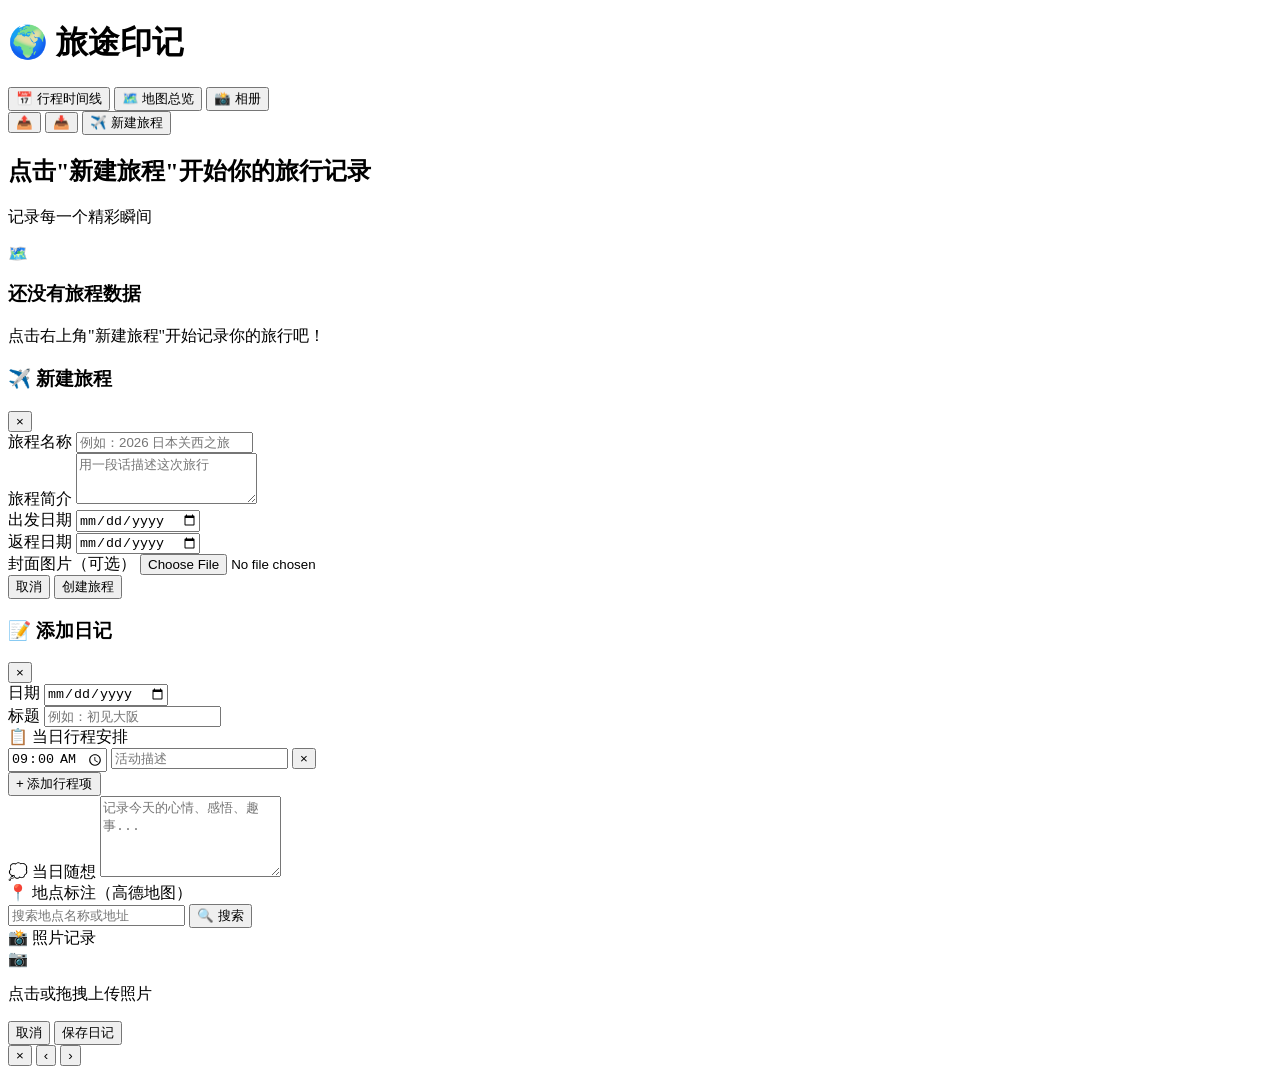
==== travel-journal/index.html @ 9daa685c "Update travel journal: travel-journal/index.html" ====
<!DOCTYPE html>
<html lang="zh-CN">
<head>
    <meta charset="UTF-8">
    <meta name="viewport" content="width=device-width, initial-scale=1.0">
    <title>旅途印记 - 我的旅行日记</title>
    <link rel="stylesheet" href="style.css">
    <link rel="stylesheet" href="https://a.amap.com/jsapi_demos/static/demo-center/css/demo-center.css">
    <link href="https://fonts.googleapis.com/css2?family=Noto+Serif+SC:wght@400;600;700&family=Noto+Sans+SC:wght@300;400;500;700&display=swap" rel="stylesheet">
</head>
<body>
    <!-- 顶部导航 -->
    <header class="header">
        <div class="header-inner">
            <h1 class="logo">🌍 旅途印记</h1>
            <nav class="nav">
                <button class="nav-btn active" data-view="timeline">📅 行程时间线</button>
                <button class="nav-btn" data-view="map">🗺️ 地图总览</button>
                <button class="nav-btn" data-view="gallery">📸 相册</button>
            </nav>
            <div class="header-actions">
                <button class="btn-icon" id="btnExport" title="导出数据">📤</button>
                <button class="btn-icon" id="btnImport" title="导入数据">📥</button>
                <input type="file" id="importFile" accept=".json" style="display:none">
                <button class="btn-primary" id="btnNewTrip">✈️ 新建旅程</button>
            </div>
        </div>
    </header>

    <!-- 旅程信息头部 -->
    <section class="trip-hero" id="tripHero">
        <div class="trip-hero-overlay"></div>
        <div class="trip-hero-content">
            <h2 class="trip-title" id="tripTitle">点击"新建旅程"开始你的旅行记录</h2>
            <p class="trip-subtitle" id="tripSubtitle">记录每一个精彩瞬间</p>
            <div class="trip-stats" id="tripStats"></div>
        </div>
    </section>

    <!-- 主内容区 -->
    <main class="main-content">
        <!-- 时间线视图 -->
        <section class="view-panel active" id="viewTimeline">
            <div class="day-nav" id="dayNav"></div>
            <div class="day-content" id="dayContent">
                <div class="empty-state">
                    <div class="empty-icon">🗺️</div>
                    <h3>还没有旅程数据</h3>
                    <p>点击右上角"新建旅程"开始记录你的旅行吧！</p>
                </div>
            </div>
        </section>

        <!-- 地图视图 -->
        <section class="view-panel" id="viewMap">
            <div class="map-container">
                <div id="mapContainer" style="width:100%;height:100%"></div>
            </div>
            <div class="map-sidebar" id="mapSidebar"></div>
        </section>

        <!-- 相册视图 -->
        <section class="view-panel" id="viewGallery">
            <div class="gallery-grid" id="galleryGrid"></div>
        </section>
    </main>

    <!-- 新建旅程弹窗 -->
    <div class="modal-overlay" id="modalTrip">
        <div class="modal">
            <div class="modal-header">
                <h3>✈️ 新建旅程</h3>
                <button class="modal-close" id="modalTripClose">&times;</button>
            </div>
            <div class="modal-body">
                <div class="form-group">
                    <label>旅程名称</label>
                    <input type="text" id="tripName" placeholder="例如：2026 日本关西之旅">
                </div>
                <div class="form-group">
                    <label>旅程简介</label>
                    <textarea id="tripDesc" placeholder="用一段话描述这次旅行" rows="3"></textarea>
                </div>
                <div class="form-row">
                    <div class="form-group">
                        <label>出发日期</label>
                        <input type="date" id="tripStart">
                    </div>
                    <div class="form-group">
                        <label>返程日期</label>
                        <input type="date" id="tripEnd">
                    </div>
                </div>
                <div class="form-group">
                    <label>封面图片（可选）</label>
                    <input type="file" id="tripCover" accept="image/*">
                    <div class="cover-preview" id="coverPreview"></div>
                </div>
            </div>
            <div class="modal-footer">
                <button class="btn-secondary" id="modalTripCancel">取消</button>
                <button class="btn-primary" id="modalTripSave">创建旅程</button>
            </div>
        </div>
    </div>

    <!-- 添加日记弹窗 -->
    <div class="modal-overlay" id="modalEntry">
        <div class="modal modal-large">
            <div class="modal-header">
                <h3 id="entryModalTitle">📝 添加日记</h3>
                <button class="modal-close" id="modalEntryClose">&times;</button>
            </div>
            <div class="modal-body">
                <div class="form-row">
                    <div class="form-group">
                        <label>日期</label>
                        <input type="date" id="entryDate">
                    </div>
                    <div class="form-group">
                        <label>标题</label>
                        <input type="text" id="entryTitle" placeholder="例如：初见大阪">
                    </div>
                </div>

                <!-- 行程安排 -->
                <div class="form-group">
                    <label>📋 当日行程安排</label>
                    <div class="itinerary-list" id="itineraryList">
                        <div class="itinerary-item">
                            <input type="time" class="itin-time" value="09:00">
                            <input type="text" class="itin-activity" placeholder="活动描述">
                            <button class="btn-remove-itin" title="删除">&times;</button>
                        </div>
                    </div>
                    <button class="btn-add-line" id="btnAddItin">+ 添加行程项</button>
                </div>

                <!-- 随想 -->
                <div class="form-group">
                    <label>💭 当日随想</label>
                    <textarea id="entryThoughts" rows="5" placeholder="记录今天的心情、感悟、趣事..."></textarea>
                </div>

                <!-- 地点标注 -->
                <div class="form-group">
                    <label>📍 地点标注（高德地图）</label>
                    <div class="location-search">
                        <input type="text" id="locationSearch" placeholder="搜索地点名称或地址">
                        <button class="btn-secondary" id="btnSearchLocation">🔍 搜索</button>
                    </div>
                    <div class="location-results" id="locationResults"></div>
                    <div class="selected-locations" id="selectedLocations"></div>
                </div>

                <!-- 照片上传 -->
                <div class="form-group">
                    <label>📸 照片记录</label>
                    <div class="photo-upload-area" id="photoUploadArea">
                        <div class="upload-placeholder">
                            <span>📷</span>
                            <p>点击或拖拽上传照片</p>
                        </div>
                        <input type="file" id="photoInput" accept="image/*" multiple style="display:none">
                    </div>
                    <div class="photo-preview-grid" id="photoPreviewGrid"></div>
                </div>
            </div>
            <div class="modal-footer">
                <button class="btn-danger" id="btnDeleteEntry" style="display:none">🗑️ 删除</button>
                <button class="btn-secondary" id="modalEntryCancel">取消</button>
                <button class="btn-primary" id="modalEntrySave">保存日记</button>
            </div>
        </div>
    </div>

    <!-- 查看照片弹窗 -->
    <div class="modal-overlay" id="modalPhoto">
        <div class="photo-viewer">
            <button class="photo-close" id="modalPhotoClose">&times;</button>
            <button class="photo-prev" id="photoPrev">‹</button>
            <button class="photo-next" id="photoNext">›</button>
            <img id="photoViewerImg" src="" alt="">
            <div class="photo-caption" id="photoCaption"></div>
        </div>
    </div>

    <script src="https://webapi.amap.com/maps?v=2.0&key=014cd546dd2ffb48464919b31e61668d&plugin=AMap.PlaceSearch,AMap.Geocoder"></script>
    <script src="app.js"></script>
</body>
</html>
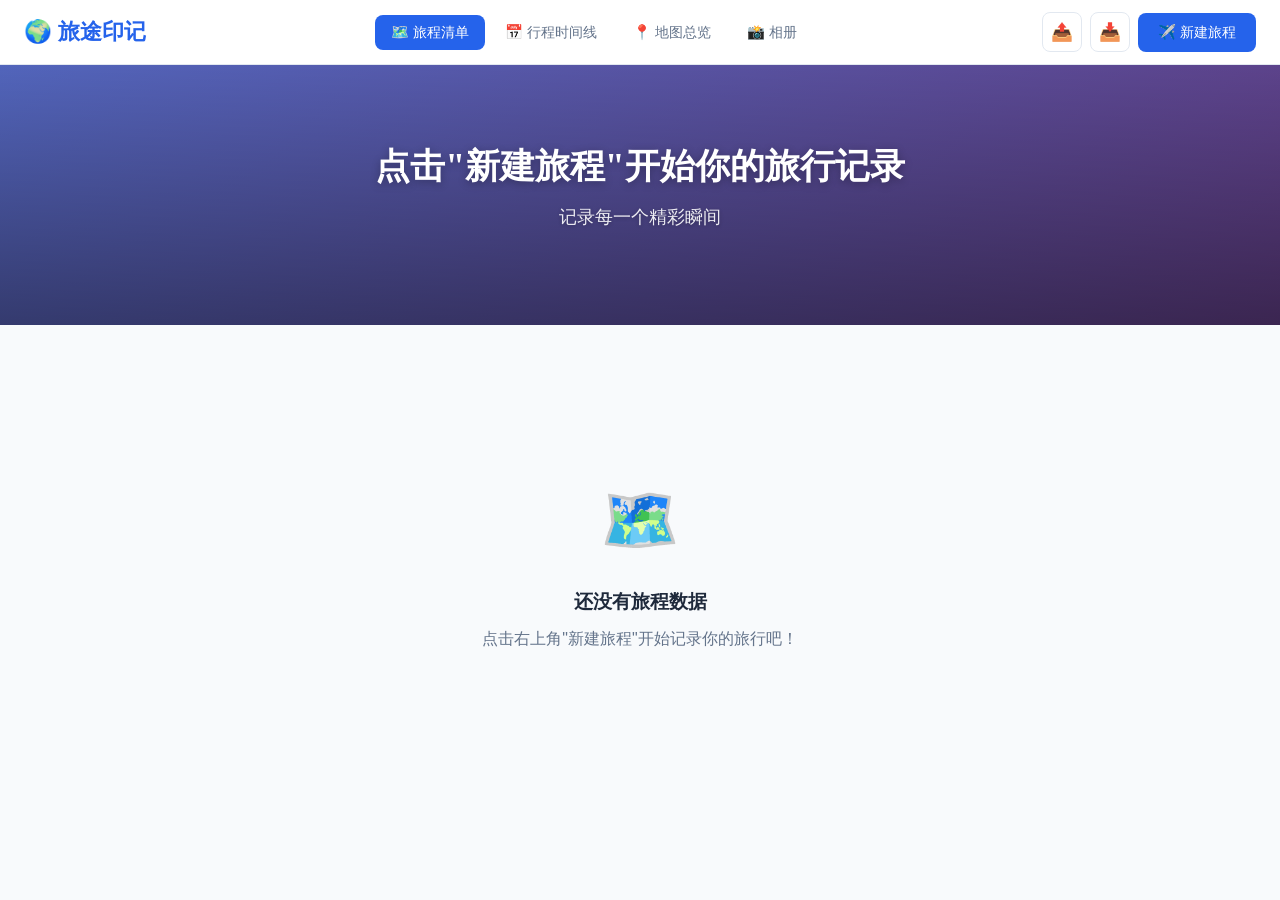
==== commit e3b78990: "Update index.html" ====
--- a/travel-journal/index.html
+++ b/travel-journal/index.html
@@ -6,7 +6,6 @@
     <title>旅途印记 - 我的旅行日记</title>
     <link rel="stylesheet" href="style.css">
     <link rel="stylesheet" href="https://a.amap.com/jsapi_demos/static/demo-center/css/demo-center.css">
-    <link href="https://fonts.googleapis.com/css2?family=Noto+Serif+SC:wght@400;600;700&family=Noto+Sans+SC:wght@300;400;500;700&display=swap" rel="stylesheet">
 </head>
 <body>
     <!-- 顶部导航 -->
@@ -14,8 +13,9 @@
         <div class="header-inner">
             <h1 class="logo">🌍 旅途印记</h1>
             <nav class="nav">
-                <button class="nav-btn active" data-view="timeline">📅 行程时间线</button>
-                <button class="nav-btn" data-view="map">🗺️ 地图总览</button>
+                <button class="nav-btn active" data-view="trips">🗺️ 旅程清单</button>
+                <button class="nav-btn" data-view="timeline">📅 行程时间线</button>
+                <button class="nav-btn" data-view="map">📍 地图总览</button>
                 <button class="nav-btn" data-view="gallery">📸 相册</button>
             </nav>
             <div class="header-actions">
@@ -31,14 +31,20 @@
     <section class="trip-hero" id="tripHero">
         <div class="trip-hero-overlay"></div>
         <div class="trip-hero-content">
-            <h2 class="trip-title" id="tripTitle">点击"新建旅程"开始你的旅行记录</h2>
-            <p class="trip-subtitle" id="tripSubtitle">记录每一个精彩瞬间</p>
+            <button class="back-to-list" id="btnBackToList" style="display:none;">← 返回旅程清单</button>
+            <h2 class="trip-title" id="tripTitle">旅途印记 - 你的旅行日记</h2>
+            <p class="trip-subtitle" id="tripSubtitle">选择一个旅程开始记录，或创建新的旅程</p>
             <div class="trip-stats" id="tripStats"></div>
         </div>
     </section>
 
     <!-- 主内容区 -->
     <main class="main-content">
+        <!-- 旅程清单视图 -->
+        <section class="view-panel active" id="viewTrips">
+            <div class="trip-list" id="tripList"></div>
+        </section>
+
         <!-- 时间线视图 -->
         <section class="view-panel active" id="viewTimeline">
             <div class="day-nav" id="dayNav"></div>
--- a/travel-journal/style.css
+++ b/travel-journal/style.css
@@ -0,0 +1,846 @@
+/* ===== 基础重置与变量 ===== */
+:root {
+    --primary: #2563eb;
+    --primary-light: #60a5fa;
+    --primary-dark: #1d4ed8;
+    --accent: #f59e0b;
+    --accent-light: #fbbf24;
+    --bg: #f8fafc;
+    --bg-card: #ffffff;
+    --bg-dark: #0f172a;
+    --text: #1e293b;
+    --text-light: #64748b;
+    --text-lighter: #94a3b8;
+    --border: #e2e8f0;
+    --shadow: 0 1px 3px rgba(0,0,0,.08), 0 4px 12px rgba(0,0,0,.04);
+    --shadow-lg: 0 4px 24px rgba(0,0,0,.12);
+    --radius: 12px;
+    --radius-sm: 8px;
+    --transition: .25s cubic-bezier(.4,0,.2,1);
+    --font-serif: 'Noto Serif SC', serif;
+    --font-sans: 'Noto Sans SC', -apple-system, BlinkMacSystemFont, sans-serif;
+}
+
+* { margin: 0; padding: 0; box-sizing: border-box; }
+
+body {
+    font-family: var(--font-sans);
+    background: var(--bg);
+    color: var(--text);
+    line-height: 1.6;
+    min-height: 100vh;
+}
+
+/* ===== 滚动条美化 ===== */
+::-webkit-scrollbar { width: 6px; }
+::-webkit-scrollbar-track { background: transparent; }
+::-webkit-scrollbar-thumb { background: var(--text-lighter); border-radius: 3px; }
+
+/* ===== 头部导航 ===== */
+.header {
+    background: var(--bg-card);
+    border-bottom: 1px solid var(--border);
+    position: sticky;
+    top: 0;
+    z-index: 100;
+    backdrop-filter: blur(12px);
+    background: rgba(255,255,255,.92);
+}
+.header-inner {
+    max-width: 1400px;
+    margin: 0 auto;
+    padding: 0 24px;
+    height: 64px;
+    display: flex;
+    align-items: center;
+    gap: 24px;
+}
+.logo {
+    font-family: var(--font-serif);
+    font-size: 1.4rem;
+    font-weight: 700;
+    color: var(--primary);
+    white-space: nowrap;
+}
+.nav {
+    display: flex;
+    gap: 4px;
+    flex: 1;
+    justify-content: center;
+}
+.nav-btn {
+    padding: 8px 16px;
+    border: none;
+    background: transparent;
+    border-radius: var(--radius-sm);
+    font-size: .9rem;
+    cursor: pointer;
+    color: var(--text-light);
+    transition: var(--transition);
+    font-family: var(--font-sans);
+}
+.nav-btn:hover { background: #f1f5f9; color: var(--text); }
+.nav-btn.active { background: var(--primary); color: #fff; }
+.header-actions {
+    display: flex;
+    gap: 8px;
+    align-items: center;
+}
+.btn-icon {
+    width: 40px;
+    height: 40px;
+    border: 1px solid var(--border);
+    background: var(--bg-card);
+    border-radius: var(--radius-sm);
+    font-size: 1.1rem;
+    cursor: pointer;
+    transition: var(--transition);
+    display: flex;
+    align-items: center;
+    justify-content: center;
+}
+.btn-icon:hover { border-color: var(--primary); background: #eff6ff; }
+.btn-primary {
+    padding: 10px 20px;
+    background: var(--primary);
+    color: #fff;
+    border: none;
+    border-radius: var(--radius-sm);
+    font-size: .9rem;
+    font-weight: 500;
+    cursor: pointer;
+    transition: var(--transition);
+    font-family: var(--font-sans);
+    white-space: nowrap;
+}
+.btn-primary:hover { background: var(--primary-dark); transform: translateY(-1px); box-shadow: var(--shadow); }
+.btn-secondary {
+    padding: 10px 20px;
+    background: var(--bg-card);
+    color: var(--text);
+    border: 1px solid var(--border);
+    border-radius: var(--radius-sm);
+    font-size: .9rem;
+    cursor: pointer;
+    transition: var(--transition);
+    font-family: var(--font-sans);
+}
+.btn-secondary:hover { border-color: var(--primary); color: var(--primary); }
+.btn-danger {
+    padding: 10px 20px;
+    background: #fef2f2;
+    color: #dc2626;
+    border: 1px solid #fecaca;
+    border-radius: var(--radius-sm);
+    font-size: .9rem;
+    cursor: pointer;
+    transition: var(--transition);
+    font-family: var(--font-sans);
+    margin-right: auto;
+}
+.btn-danger:hover { background: #fee2e2; }
+
+/* ===== Hero 旅程头部 ===== */
+.trip-hero {
+    position: relative;
+    height: 260px;
+    background: linear-gradient(135deg, #667eea 0%, #764ba2 100%);
+    background-size: cover;
+    background-position: center;
+    display: flex;
+    align-items: center;
+    justify-content: center;
+    overflow: hidden;
+}
+.trip-hero.has-cover { background-image: var(--cover-img); }
+.trip-hero-overlay {
+    position: absolute;
+    inset: 0;
+    background: linear-gradient(to bottom, rgba(0,0,0,.2), rgba(0,0,0,.5));
+}
+.trip-hero-content {
+    position: relative;
+    text-align: center;
+    color: #fff;
+    padding: 24px;
+}
+.trip-title {
+    font-family: var(--font-serif);
+    font-size: 2.2rem;
+    font-weight: 700;
+    margin-bottom: 8px;
+    text-shadow: 0 2px 8px rgba(0,0,0,.3);
+}
+.trip-subtitle {
+    font-size: 1.1rem;
+    opacity: .9;
+    text-shadow: 0 1px 4px rgba(0,0,0,.3);
+}
+.trip-stats {
+    display: flex;
+    gap: 32px;
+    justify-content: center;
+    margin-top: 20px;
+}
+.trip-stat {
+    text-align: center;
+}
+.trip-stat-num {
+    font-size: 1.8rem;
+    font-weight: 700;
+    display: block;
+}
+.trip-stat-label {
+    font-size: .8rem;
+    opacity: .8;
+}
+
+/* ===== 主内容区 ===== */
+.main-content {
+    max-width: 1400px;
+    margin: 0 auto;
+    padding: 24px;
+}
+.view-panel { display: none; }
+.view-panel.active { display: block; }
+
+/* ===== 日导航 ===== */
+.day-nav {
+    display: flex;
+    gap: 8px;
+    overflow-x: auto;
+    padding: 8px 0 16px;
+    margin-bottom: 16px;
+}
+.day-nav::-webkit-scrollbar { height: 4px; }
+.day-tab {
+    flex-shrink: 0;
+    padding: 10px 20px;
+    background: var(--bg-card);
+    border: 1px solid var(--border);
+    border-radius: var(--radius);
+    cursor: pointer;
+    transition: var(--transition);
+    text-align: center;
+    min-width: 120px;
+}
+.day-tab:hover { border-color: var(--primary-light); }
+.day-tab.active {
+    background: var(--primary);
+    color: #fff;
+    border-color: var(--primary);
+    box-shadow: 0 2px 8px rgba(37,99,235,.3);
+}
+.day-tab-day {
+    font-size: .75rem;
+    color: var(--text-light);
+    display: block;
+}
+.day-tab.active .day-tab-day { color: rgba(255,255,255,.8); }
+.day-tab-date {
+    font-weight: 600;
+    font-size: .9rem;
+}
+.day-tab-title {
+    font-size: .8rem;
+    margin-top: 2px;
+    opacity: .7;
+}
+.day-tab-add {
+    flex-shrink: 0;
+    padding: 10px 20px;
+    background: #f0fdf4;
+    border: 1px dashed #86efac;
+    border-radius: var(--radius);
+    cursor: pointer;
+    transition: var(--transition);
+    color: #16a34a;
+    font-size: .85rem;
+}
+.day-tab-add:hover { background: #dcfce7; }
+
+/* ===== 日内容 ===== */
+.day-content {
+    display: grid;
+    grid-template-columns: 1fr 1fr;
+    gap: 24px;
+}
+.day-content .day-full {
+    grid-column: 1 / -1;
+}
+
+/* 卡片基础 */
+.card {
+    background: var(--bg-card);
+    border-radius: var(--radius);
+    box-shadow: var(--shadow);
+    overflow: hidden;
+    transition: var(--transition);
+}
+.card:hover { box-shadow: var(--shadow-lg); }
+.card-header {
+    padding: 16px 20px;
+    border-bottom: 1px solid var(--border);
+    display: flex;
+    align-items: center;
+    justify-content: space-between;
+}
+.card-header h3 {
+    font-size: 1rem;
+    font-weight: 600;
+    display: flex;
+    align-items: center;
+    gap: 8px;
+}
+.card-body { padding: 20px; }
+
+/* ===== 行程时间线 ===== */
+.itinerary-timeline {
+    position: relative;
+    padding-left: 24px;
+}
+.itinerary-timeline::before {
+    content: '';
+    position: absolute;
+    left: 8px;
+    top: 8px;
+    bottom: 8px;
+    width: 2px;
+    background: linear-gradient(to bottom, var(--primary), var(--accent));
+    border-radius: 1px;
+}
+.itin-item {
+    position: relative;
+    padding: 8px 0 16px 20px;
+}
+.itin-item::before {
+    content: '';
+    position: absolute;
+    left: -20px;
+    top: 14px;
+    width: 10px;
+    height: 10px;
+    border-radius: 50%;
+    background: var(--primary);
+    border: 2px solid var(--bg-card);
+    box-shadow: 0 0 0 2px var(--primary-light);
+}
+.itin-time {
+    font-size: .8rem;
+    color: var(--primary);
+    font-weight: 600;
+}
+.itin-activity {
+    font-size: .95rem;
+    margin-top: 2px;
+}
+
+/* ===== 随想卡片 ===== */
+.thoughts-content {
+    font-family: var(--font-serif);
+    font-size: 1.05rem;
+    line-height: 1.9;
+    color: var(--text);
+    white-space: pre-wrap;
+}
+.thoughts-content::before {
+    content: '"';
+    font-size: 3rem;
+    color: var(--primary-light);
+    line-height: 0;
+    vertical-align: -1.2rem;
+    margin-right: 4px;
+}
+
+/* ===== 照片网格 ===== */
+.photo-grid {
+    display: grid;
+    grid-template-columns: repeat(auto-fill, minmax(140px, 1fr));
+    gap: 8px;
+}
+.photo-item {
+    position: relative;
+    aspect-ratio: 1;
+    border-radius: var(--radius-sm);
+    overflow: hidden;
+    cursor: pointer;
+}
+.photo-item img {
+    width: 100%;
+    height: 100%;
+    object-fit: cover;
+    transition: var(--transition);
+}
+.photo-item:hover img { transform: scale(1.05); }
+.photo-item .photo-overlay {
+    position: absolute;
+    inset: 0;
+    background: rgba(0,0,0,.3);
+    opacity: 0;
+    transition: var(--transition);
+    display: flex;
+    align-items: center;
+    justify-content: center;
+    color: #fff;
+    font-size: 1.5rem;
+}
+.photo-item:hover .photo-overlay { opacity: 1; }
+
+/* 地点标签 */
+.location-tags {
+    display: flex;
+    flex-wrap: wrap;
+    gap: 8px;
+}
+.location-tag {
+    display: inline-flex;
+    align-items: center;
+    gap: 4px;
+    padding: 6px 12px;
+    background: #eff6ff;
+    border: 1px solid #bfdbfe;
+    border-radius: 20px;
+    font-size: .85rem;
+    color: var(--primary);
+    cursor: pointer;
+    transition: var(--transition);
+}
+.location-tag:hover { background: #dbeafe; }
+
+/* ===== 地图视图 ===== */
+#viewMap {
+    display: none;
+    height: calc(100vh - 200px);
+    min-height: 500px;
+}
+#viewMap.active {
+    display: grid;
+    grid-template-columns: 1fr 320px;
+    gap: 0;
+}
+.map-container {
+    border-radius: var(--radius) 0 0 var(--radius);
+    overflow: hidden;
+    box-shadow: var(--shadow);
+}
+.map-sidebar {
+    background: var(--bg-card);
+    border-radius: 0 var(--radius) var(--radius) 0;
+    box-shadow: var(--shadow);
+    overflow-y: auto;
+    padding: 16px;
+}
+.map-sidebar h3 {
+    font-size: 1rem;
+    margin-bottom: 12px;
+    padding-bottom: 8px;
+    border-bottom: 1px solid var(--border);
+}
+.map-point {
+    padding: 10px 12px;
+    border-radius: var(--radius-sm);
+    margin-bottom: 8px;
+    cursor: pointer;
+    transition: var(--transition);
+    border: 1px solid transparent;
+}
+.map-point:hover { background: #f1f5f9; border-color: var(--border); }
+.map-point.active { background: #eff6ff; border-color: var(--primary-light); }
+.map-point-day {
+    font-size: .75rem;
+    color: var(--primary);
+    font-weight: 600;
+}
+.map-point-name {
+    font-size: .9rem;
+    font-weight: 500;
+    margin-top: 2px;
+}
+.map-point-addr {
+    font-size: .8rem;
+    color: var(--text-light);
+    margin-top: 2px;
+}
+
+/* ===== 相册视图 */
+#viewGallery.active {
+    display: block;
+}
+.gallery-grid {
+    column-count: 4;
+    column-gap: 12px;
+}
+.gallery-item {
+    break-inside: avoid;
+    margin-bottom: 12px;
+    border-radius: var(--radius);
+    overflow: hidden;
+    cursor: pointer;
+    position: relative;
+    box-shadow: var(--shadow);
+    transition: var(--transition);
+}
+.gallery-item:hover { transform: translateY(-2px); box-shadow: var(--shadow-lg); }
+.gallery-item img {
+    width: 100%;
+    display: block;
+}
+.gallery-item .gallery-info {
+    position: absolute;
+    bottom: 0;
+    left: 0;
+    right: 0;
+    padding: 24px 12px 10px;
+    background: linear-gradient(transparent, rgba(0,0,0,.6));
+    color: #fff;
+    font-size: .8rem;
+}
+.gallery-item .gallery-date {
+    font-weight: 600;
+}
+
+/* ===== 弹窗 ===== */
+.modal-overlay {
+    position: fixed;
+    inset: 0;
+    background: rgba(0,0,0,.5);
+    backdrop-filter: blur(4px);
+    display: none;
+    align-items: center;
+    justify-content: center;
+    z-index: 1000;
+    padding: 20px;
+}
+.modal-overlay.active { display: flex; }
+.modal {
+    background: var(--bg-card);
+    border-radius: var(--radius);
+    width: 100%;
+    max-width: 520px;
+    max-height: 90vh;
+    display: flex;
+    flex-direction: column;
+    box-shadow: var(--shadow-lg);
+    animation: modalIn .25s ease;
+}
+.modal-large { max-width: 720px; }
+@keyframes modalIn {
+    from { opacity: 0; transform: translateY(20px) scale(.97); }
+    to { opacity: 1; transform: translateY(0) scale(1); }
+}
+.modal-header {
+    padding: 20px 24px;
+    border-bottom: 1px solid var(--border);
+    display: flex;
+    align-items: center;
+    justify-content: space-between;
+}
+.modal-header h3 { font-size: 1.1rem; }
+.modal-close {
+    width: 32px;
+    height: 32px;
+    border: none;
+    background: #f1f5f9;
+    border-radius: 50%;
+    font-size: 1.2rem;
+    cursor: pointer;
+    display: flex;
+    align-items: center;
+    justify-content: center;
+    transition: var(--transition);
+}
+.modal-close:hover { background: #e2e8f0; }
+.modal-body {
+    padding: 24px;
+    overflow-y: auto;
+    flex: 1;
+}
+.modal-footer {
+    padding: 16px 24px;
+    border-top: 1px solid var(--border);
+    display: flex;
+    gap: 12px;
+    justify-content: flex-end;
+}
+
+/* ===== 表单 ===== */
+.form-group {
+    margin-bottom: 16px;
+}
+.form-group label {
+    display: block;
+    font-size: .85rem;
+    font-weight: 600;
+    margin-bottom: 6px;
+    color: var(--text);
+}
+.form-group input[type="text"],
+.form-group input[type="date"],
+.form-group input[type="time"],
+.form-group textarea {
+    width: 100%;
+    padding: 10px 14px;
+    border: 1px solid var(--border);
+    border-radius: var(--radius-sm);
+    font-size: .9rem;
+    font-family: var(--font-sans);
+    transition: var(--transition);
+    background: var(--bg);
+}
+.form-group input:focus,
+.form-group textarea:focus {
+    outline: none;
+    border-color: var(--primary);
+    box-shadow: 0 0 0 3px rgba(37,99,235,.1);
+}
+.form-row {
+    display: grid;
+    grid-template-columns: 1fr 1fr;
+    gap: 16px;
+}
+.cover-preview {
+    margin-top: 8px;
+    max-height: 120px;
+    border-radius: var(--radius-sm);
+    overflow: hidden;
+}
+.cover-preview img { width: 100%; object-fit: cover; border-radius: var(--radius-sm); }
+
+/* ===== 行程编辑 ===== */
+.itinerary-list {
+    display: flex;
+    flex-direction: column;
+    gap: 8px;
+}
+.itinerary-item {
+    display: flex;
+    gap: 8px;
+    align-items: center;
+}
+.itin-time { width: 100px !important; flex-shrink: 0; }
+.itin-activity { flex: 1; }
+.btn-remove-itin {
+    width: 32px;
+    height: 32px;
+    border: 1px solid #fecaca;
+    background: #fef2f2;
+    color: #dc2626;
+    border-radius: 50%;
+    cursor: pointer;
+    font-size: 1rem;
+    flex-shrink: 0;
+    transition: var(--transition);
+}
+.btn-remove-itin:hover { background: #fee2e2; }
+.btn-add-line {
+    padding: 8px 16px;
+    border: 1px dashed var(--border);
+    background: transparent;
+    border-radius: var(--radius-sm);
+    color: var(--text-light);
+    cursor: pointer;
+    font-size: .85rem;
+    transition: var(--transition);
+    font-family: var(--font-sans);
+    margin-top: 4px;
+}
+.btn-add-line:hover { border-color: var(--primary); color: var(--primary); background: #eff6ff; }
+
+/* ===== 地点搜索 ===== */
+.location-search {
+    display: flex;
+    gap: 8px;
+}
+.location-search input { flex: 1; }
+.location-results {
+    max-height: 200px;
+    overflow-y: auto;
+    margin-top: 8px;
+    border: 1px solid var(--border);
+    border-radius: var(--radius-sm);
+    display: none;
+}
+.location-results.active { display: block; }
+.loc-result-item {
+    padding: 10px 14px;
+    cursor: pointer;
+    border-bottom: 1px solid var(--border);
+    transition: var(--transition);
+}
+.loc-result-item:last-child { border-bottom: none; }
+.loc-result-item:hover { background: #f1f5f9; }
+.loc-result-name { font-weight: 500; font-size: .9rem; }
+.loc-result-addr { font-size: .8rem; color: var(--text-light); }
+.selected-locations {
+    display: flex;
+    flex-wrap: wrap;
+    gap: 8px;
+    margin-top: 8px;
+}
+.selected-loc {
+    display: inline-flex;
+    align-items: center;
+    gap: 4px;
+    padding: 6px 12px;
+    background: #eff6ff;
+    border: 1px solid #bfdbfe;
+    border-radius: 20px;
+    font-size: .85rem;
+}
+.selected-loc .remove-loc {
+    cursor: pointer;
+    color: var(--text-light);
+    font-weight: bold;
+    margin-left: 2px;
+}
+.selected-loc .remove-loc:hover { color: #dc2626; }
+
+/* ===== 照片上传 ===== */
+.photo-upload-area {
+    border: 2px dashed var(--border);
+    border-radius: var(--radius);
+    padding: 32px;
+    text-align: center;
+    cursor: pointer;
+    transition: var(--transition);
+}
+.photo-upload-area:hover { border-color: var(--primary); background: #f8faff; }
+.upload-placeholder span { font-size: 2rem; }
+.upload-placeholder p { color: var(--text-light); font-size: .9rem; margin-top: 4px; }
+.photo-preview-grid {
+    display: grid;
+    grid-template-columns: repeat(auto-fill, minmax(100px, 1fr));
+    gap: 8px;
+    margin-top: 12px;
+}
+.photo-preview-item {
+    position: relative;
+    aspect-ratio: 1;
+    border-radius: var(--radius-sm);
+    overflow: hidden;
+}
+.photo-preview-item img { width: 100%; height: 100%; object-fit: cover; }
+.photo-preview-item .remove-photo {
+    position: absolute;
+    top: 4px;
+    right: 4px;
+    width: 24px;
+    height: 24px;
+    border-radius: 50%;
+    background: rgba(0,0,0,.5);
+    color: #fff;
+    border: none;
+    cursor: pointer;
+    font-size: .8rem;
+    display: flex;
+    align-items: center;
+    justify-content: center;
+}
+.photo-preview-item .photo-caption-input {
+    position: absolute;
+    bottom: 0;
+    left: 0;
+    right: 0;
+    padding: 4px;
+    background: rgba(0,0,0,.5);
+    border: none;
+    color: #fff;
+    font-size: .75rem;
+    text-align: center;
+}
+.photo-preview-item .photo-caption-input::placeholder { color: rgba(255,255,255,.6); }
+
+/* ===== 照片查看器 ===== */
+.photo-viewer {
+    position: relative;
+    max-width: 90vw;
+    max-height: 90vh;
+    display: flex;
+    flex-direction: column;
+    align-items: center;
+}
+.photo-viewer img {
+    max-width: 90vw;
+    max-height: 80vh;
+    object-fit: contain;
+    border-radius: var(--radius);
+}
+.photo-close {
+    position: absolute;
+    top: -40px;
+    right: 0;
+    width: 36px;
+    height: 36px;
+    border: none;
+    background: rgba(255,255,255,.2);
+    color: #fff;
+    border-radius: 50%;
+    font-size: 1.3rem;
+    cursor: pointer;
+}
+.photo-prev, .photo-next {
+    position: absolute;
+    top: 50%;
+    transform: translateY(-50%);
+    width: 48px;
+    height: 48px;
+    border: none;
+    background: rgba(255,255,255,.2);
+    color: #fff;
+    border-radius: 50%;
+    font-size: 1.5rem;
+    cursor: pointer;
+    transition: var(--transition);
+}
+.photo-prev { left: -60px; }
+.photo-next { right: -60px; }
+.photo-prev:hover, .photo-next:hover { background: rgba(255,255,255,.4); }
+.photo-caption {
+    color: #fff;
+    margin-top: 12px;
+    font-size: .9rem;
+    text-align: center;
+}
+
+/* ===== 空状态 ===== */
+.empty-state {
+    grid-column: 1 / -1;
+    text-align: center;
+    padding: 80px 24px;
+}
+.empty-icon { font-size: 4rem; margin-bottom: 16px; }
+.empty-state h3 { font-size: 1.2rem; margin-bottom: 8px; }
+.empty-state p { color: var(--text-light); }
+
+/* ===== 编辑按钮 ===== */
+.btn-edit-day {
+    padding: 6px 14px;
+    font-size: .8rem;
+    border: 1px solid var(--border);
+    background: var(--bg-card);
+    border-radius: var(--radius-sm);
+    cursor: pointer;
+    transition: var(--transition);
+    font-family: var(--font-sans);
+}
+.btn-edit-day:hover { border-color: var(--primary); color: var(--primary); }
+
+/* ===== 响应式 ===== */
+@media (max-width: 1024px) {
+    .day-content { grid-template-columns: 1fr; }
+    #viewMap.active { grid-template-columns: 1fr; }
+    .map-sidebar { display: none; }
+    .gallery-grid { column-count: 3; }
+}
+@media (max-width: 768px) {
+    .header-inner { padding: 0 16px; gap: 12px; }
+    .logo { font-size: 1.1rem; }
+    .nav { display: none; }
+    .trip-title { font-size: 1.5rem; }
+    .trip-hero { height: 200px; }
+    .main-content { padding: 16px; }
+    .gallery-grid { column-count: 2; }
+    .form-row { grid-template-columns: 1fr; }
+    .photo-prev { left: 8px; }
+    .photo-next { right: 8px; }
+}
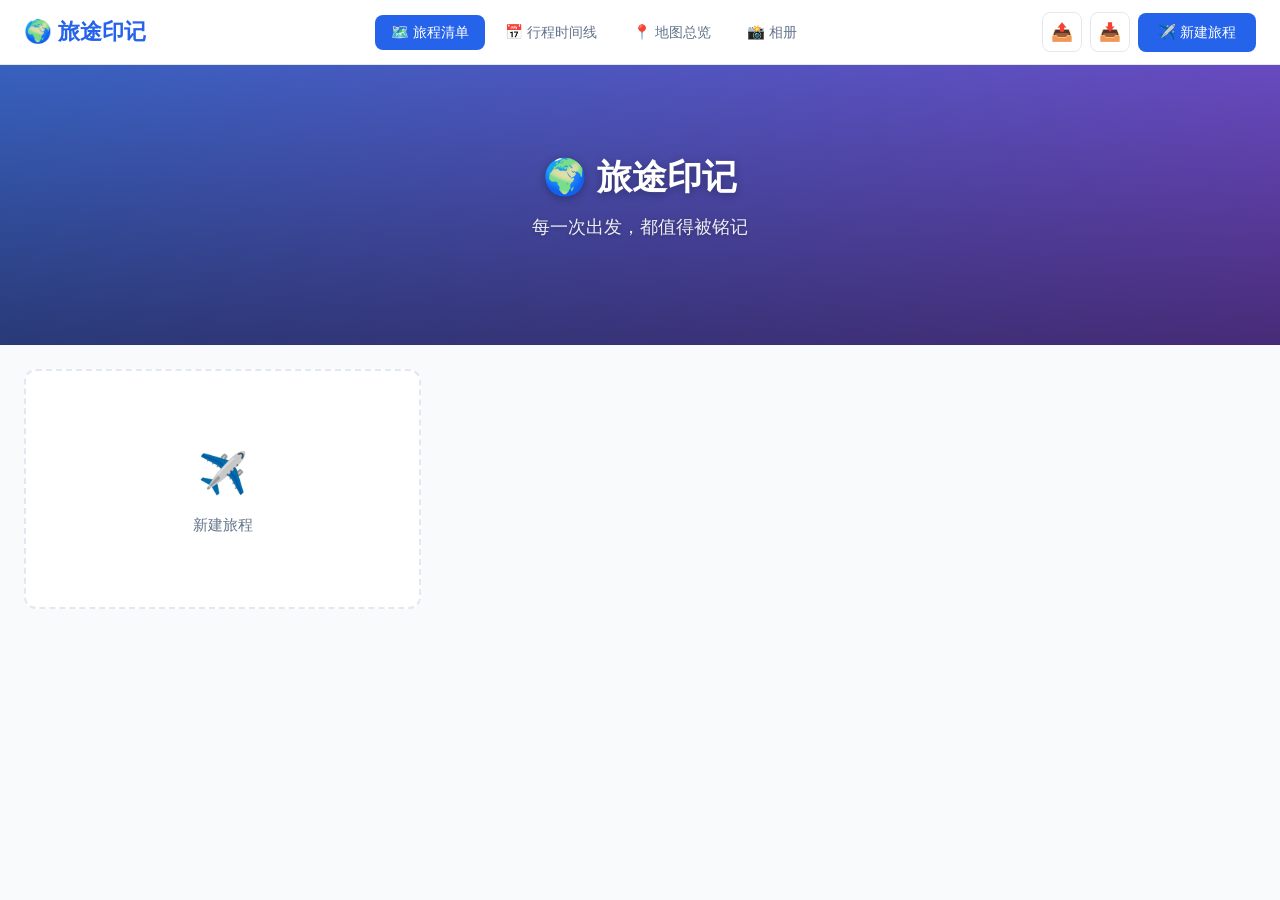
==== commit 11863225: "Update" ====
--- a/travel-journal/index.html
+++ b/travel-journal/index.html
@@ -62,7 +62,19 @@
             <div class="map-container">
                 <div id="mapContainer" style="width:100%;height:100%"></div>
             </div>
-            <div class="map-sidebar" id="mapSidebar"></div>
+            <div class="map-sidebar" id="mapSidebar">
+                <div class="map-search-box">
+                    <input type="text" id="mapSearchInput" placeholder="🔍 搜索地点名称或地址...">
+                    <div class="map-search-results" id="mapSearchResults"></div>
+                </div>
+                <div class="map-add-bar">
+                    <label>标注到：</label>
+                    <select id="mapAddDay"></select>
+                    <button class="btn-primary btn-sm" id="btnMapAdd" disabled>+ 添加</button>
+                </div>
+                <h3>📍 行程地点</h3>
+                <div id="mapPointList"></div>
+            </div>
         </section>
 
         <!-- 相册视图 -->
--- a/travel-journal/style.css
+++ b/travel-journal/style.css
@@ -17,14 +17,13 @@
     --radius: 12px;
     --radius-sm: 8px;
     --transition: .25s cubic-bezier(.4,0,.2,1);
-    --font-serif: 'Noto Serif SC', serif;
-    --font-sans: 'Noto Sans SC', -apple-system, BlinkMacSystemFont, sans-serif;
+    --font: 'Microsoft YaHei', '微软雅黑', 'PingFang SC', 'Noto Sans SC', -apple-system, BlinkMacSystemFont, sans-serif;
 }
 
 * { margin: 0; padding: 0; box-sizing: border-box; }
 
 body {
-    font-family: var(--font-sans);
+    font-family: var(--font);
     background: var(--bg);
     color: var(--text);
     line-height: 1.6;
@@ -56,7 +55,7 @@
     gap: 24px;
 }
 .logo {
-    font-family: var(--font-serif);
+    font-family: var(--font);
     font-size: 1.4rem;
     font-weight: 700;
     color: var(--primary);
@@ -77,7 +76,7 @@
     cursor: pointer;
     color: var(--text-light);
     transition: var(--transition);
-    font-family: var(--font-sans);
+    font-family: var(--font);
 }
 .nav-btn:hover { background: #f1f5f9; color: var(--text); }
 .nav-btn.active { background: var(--primary); color: #fff; }
@@ -110,7 +109,7 @@
     font-weight: 500;
     cursor: pointer;
     transition: var(--transition);
-    font-family: var(--font-sans);
+    font-family: var(--font);
     white-space: nowrap;
 }
 .btn-primary:hover { background: var(--primary-dark); transform: translateY(-1px); box-shadow: var(--shadow); }
@@ -123,7 +122,7 @@
     font-size: .9rem;
     cursor: pointer;
     transition: var(--transition);
-    font-family: var(--font-sans);
+    font-family: var(--font);
 }
 .btn-secondary:hover { border-color: var(--primary); color: var(--primary); }
 .btn-danger {
@@ -135,7 +134,7 @@
     font-size: .9rem;
     cursor: pointer;
     transition: var(--transition);
-    font-family: var(--font-sans);
+    font-family: var(--font);
     margin-right: auto;
 }
 .btn-danger:hover { background: #fee2e2; }
@@ -143,16 +142,17 @@
 /* ===== Hero 旅程头部 ===== */
 .trip-hero {
     position: relative;
-    height: 260px;
-    background: linear-gradient(135deg, #667eea 0%, #764ba2 100%);
-    background-size: cover;
-    background-position: center;
+    height: 280px;
+    background: linear-gradient(135deg, rgba(37,99,235,.85), rgba(124,58,237,.85)),
+                url('https://images.unsplash.com/photo-1488646953014-85cb44e25828?w=1600&q=80') center/cover;
     display: flex;
     align-items: center;
     justify-content: center;
     overflow: hidden;
 }
-.trip-hero.has-cover { background-image: var(--cover-img); }
+.trip-hero.has-cover {
+    background: linear-gradient(135deg, rgba(0,0,0,.3), rgba(0,0,0,.5)), var(--cover-img) center/cover;
+}
 .trip-hero-overlay {
     position: absolute;
     inset: 0;
@@ -165,7 +165,7 @@
     padding: 24px;
 }
 .trip-title {
-    font-family: var(--font-serif);
+    font-family: var(--font);
     font-size: 2.2rem;
     font-weight: 700;
     margin-bottom: 8px;
@@ -337,7 +337,7 @@
 
 /* ===== 随想卡片 ===== */
 .thoughts-content {
-    font-family: var(--font-serif);
+    font-family: var(--font);
     font-size: 1.05rem;
     line-height: 1.9;
     color: var(--text);
@@ -583,7 +583,7 @@
     border: 1px solid var(--border);
     border-radius: var(--radius-sm);
     font-size: .9rem;
-    font-family: var(--font-sans);
+    font-family: var(--font);
     transition: var(--transition);
     background: var(--bg);
 }
@@ -641,7 +641,7 @@
     cursor: pointer;
     font-size: .85rem;
     transition: var(--transition);
-    font-family: var(--font-sans);
+    font-family: var(--font);
     margin-top: 4px;
 }
 .btn-add-line:hover { border-color: var(--primary); color: var(--primary); background: #eff6ff; }
@@ -821,7 +821,7 @@
     border-radius: var(--radius-sm);
     cursor: pointer;
     transition: var(--transition);
-    font-family: var(--font-sans);
+    font-family: var(--font);
 }
 .btn-edit-day:hover { border-color: var(--primary); color: var(--primary); }
 
@@ -843,4 +843,103 @@
     .form-row { grid-template-columns: 1fr; }
     .photo-prev { left: 8px; }
     .photo-next { right: 8px; }
-}
+    .trip-list { grid-template-columns: 1fr; }
+}
+
+/* ===== 旅程清单 ===== */
+.trip-list {
+    display: grid;
+    grid-template-columns: repeat(auto-fill, minmax(300px, 1fr));
+    gap: 20px;
+    margin-bottom: 24px;
+}
+.trip-card {
+    background: var(--bg-card);
+    border-radius: var(--radius);
+    box-shadow: var(--shadow);
+    overflow: hidden;
+    cursor: pointer;
+    transition: var(--transition);
+    position: relative;
+}
+.trip-card:hover { box-shadow: var(--shadow-lg); transform: translateY(-3px); }
+.trip-card-cover {
+    height: 160px;
+    background: linear-gradient(135deg, #667eea, #764ba2);
+    background-size: cover;
+    background-position: center;
+    position: relative;
+}
+.trip-card-cover.has-img { background-image: var(--card-cover); }
+.trip-card-cover::after {
+    content: '';
+    position: absolute;
+    bottom: 0;
+    left: 0;
+    right: 0;
+    height: 60px;
+    background: linear-gradient(transparent, rgba(0,0,0,.4));
+}
+.trip-card-body { padding: 16px 20px; }
+.trip-card-name { font-size: 1.1rem; font-weight: 600; margin-bottom: 4px; }
+.trip-card-desc { font-size: .85rem; color: var(--text-light); margin-bottom: 8px;
+    overflow: hidden; text-overflow: ellipsis; white-space: nowrap; }
+.trip-card-meta { display: flex; gap: 16px; font-size: .8rem; color: var(--text-lighter); }
+.trip-card-actions {
+    position: absolute;
+    top: 8px;
+    right: 8px;
+    display: flex;
+    gap: 4px;
+    opacity: 0;
+    transition: var(--transition);
+}
+.trip-card:hover .trip-card-actions { opacity: 1; }
+.trip-card-action {
+    width: 32px;
+    height: 32px;
+    border: none;
+    background: rgba(255,255,255,.9);
+    border-radius: 50%;
+    cursor: pointer;
+    font-size: .85rem;
+    display: flex;
+    align-items: center;
+    justify-content: center;
+    transition: var(--transition);
+    box-shadow: 0 1px 4px rgba(0,0,0,.15);
+}
+.trip-card-action:hover { background: #fff; transform: scale(1.1); }
+.trip-card-action.delete { color: #dc2626; }
+.trip-list-add {
+    background: var(--bg-card);
+    border: 2px dashed var(--border);
+    border-radius: var(--radius);
+    display: flex;
+    flex-direction: column;
+    align-items: center;
+    justify-content: center;
+    cursor: pointer;
+    transition: var(--transition);
+    min-height: 240px;
+    color: var(--text-light);
+}
+.trip-list-add:hover { border-color: var(--primary); color: var(--primary); background: #f8faff; }
+.trip-list-add span { font-size: 2.5rem; margin-bottom: 8px; }
+.trip-list-add p { font-size: .95rem; }
+.back-to-list {
+    display: inline-flex;
+    align-items: center;
+    gap: 6px;
+    padding: 8px 16px;
+    background: rgba(255,255,255,.15);
+    border: 1px solid rgba(255,255,255,.3);
+    border-radius: var(--radius-sm);
+    color: #fff;
+    cursor: pointer;
+    font-size: .85rem;
+    transition: var(--transition);
+    font-family: var(--font);
+    margin-bottom: 16px;
+}
+.back-to-list:hover { background: rgba(255,255,255,.25); }
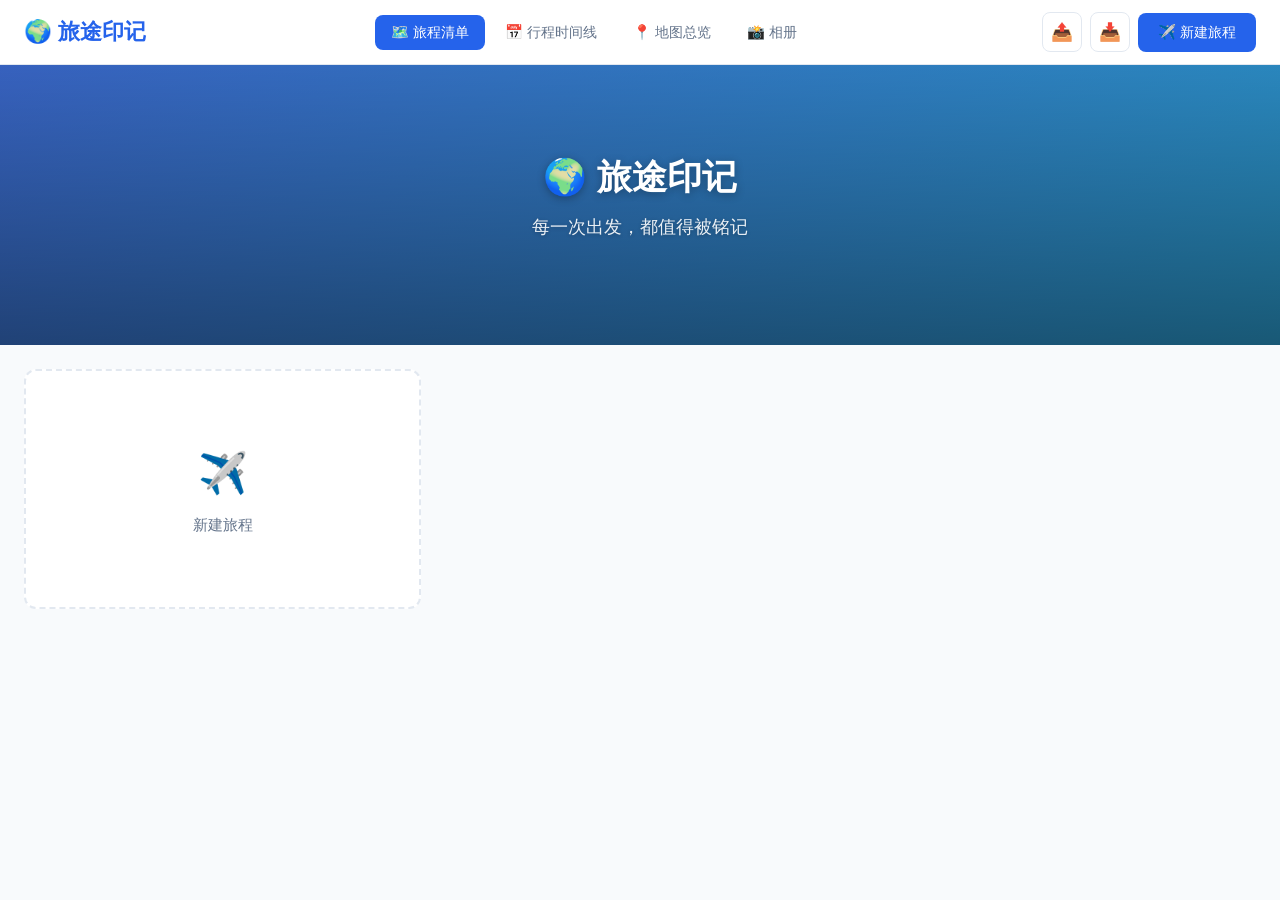
==== commit 9e144079: "Cache bust v3: index.html" ====
--- a/travel-journal/index.html
+++ b/travel-journal/index.html
@@ -4,7 +4,7 @@
     <meta charset="UTF-8">
     <meta name="viewport" content="width=device-width, initial-scale=1.0">
     <title>旅途印记 - 我的旅行日记</title>
-    <link rel="stylesheet" href="style.css">
+    <link rel="stylesheet" href="style.css?v=3">
     <link rel="stylesheet" href="https://a.amap.com/jsapi_demos/static/demo-center/css/demo-center.css">
 </head>
 <body>
@@ -204,6 +204,6 @@
     </div>
 
     <script src="https://webapi.amap.com/maps?v=2.0&key=014cd546dd2ffb48464919b31e61668d&plugin=AMap.PlaceSearch,AMap.Geocoder"></script>
-    <script src="app.js"></script>
+    <script src="app.js?v=3"></script>
 </body>
 </html>
--- a/travel-journal/style.css
+++ b/travel-journal/style.css
@@ -143,7 +143,7 @@
 .trip-hero {
     position: relative;
     height: 280px;
-    background: linear-gradient(135deg, rgba(37,99,235,.85), rgba(124,58,237,.85)),
+    background: linear-gradient(135deg, rgba(37,99,235,.85), rgba(14,165,233,.85)),
                 url('https://images.unsplash.com/photo-1488646953014-85cb44e25828?w=1600&q=80') center/cover;
     display: flex;
     align-items: center;
@@ -865,7 +865,7 @@
 .trip-card:hover { box-shadow: var(--shadow-lg); transform: translateY(-3px); }
 .trip-card-cover {
     height: 160px;
-    background: linear-gradient(135deg, #667eea, #764ba2);
+    background: linear-gradient(135deg, #2563eb, #0ea5e9);
     background-size: cover;
     background-position: center;
     position: relative;
@@ -943,3 +943,75 @@
     margin-bottom: 16px;
 }
 .back-to-list:hover { background: rgba(255,255,255,.25); }
+
+/* ===== 地图搜索 ===== */
+.map-search-box {
+    padding: 0 0 12px;
+    position: relative;
+}
+.map-search-box input {
+    width: 100%;
+    padding: 10px 14px;
+    border: 1px solid var(--border);
+    border-radius: var(--radius-sm);
+    font-size: .9rem;
+    font-family: var(--font);
+    transition: var(--transition);
+    background: var(--bg);
+}
+.map-search-box input:focus {
+    outline: none;
+    border-color: var(--primary);
+    box-shadow: 0 0 0 3px rgba(37,99,235,.1);
+}
+.map-search-results {
+    position: absolute;
+    top: 42px;
+    left: 0;
+    right: 0;
+    max-height: 200px;
+    overflow-y: auto;
+    background: var(--bg-card);
+    border: 1px solid var(--border);
+    border-radius: var(--radius-sm);
+    box-shadow: var(--shadow-lg);
+    z-index: 10;
+    display: none;
+}
+.map-search-results.active { display: block; }
+.map-search-results .loc-result-item {
+    padding: 10px 14px;
+    cursor: pointer;
+    border-bottom: 1px solid var(--border);
+    transition: var(--transition);
+}
+.map-search-results .loc-result-item:last-child { border-bottom: none; }
+.map-search-results .loc-result-item:hover { background: #f1f5f9; }
+.map-search-results .loc-result-name { font-weight: 500; font-size: .9rem; }
+.map-search-results .loc-result-addr { font-size: .8rem; color: var(--text-light); }
+.map-add-bar {
+    display: flex;
+    align-items: center;
+    gap: 8px;
+    padding: 0 0 12px;
+    border-bottom: 1px solid var(--border);
+    margin-bottom: 12px;
+}
+.map-add-bar label {
+    font-size: .85rem;
+    color: var(--text-light);
+    white-space: nowrap;
+}
+.map-add-bar select {
+    flex: 1;
+    padding: 6px 10px;
+    border: 1px solid var(--border);
+    border-radius: var(--radius-sm);
+    font-size: .85rem;
+    font-family: var(--font);
+    background: var(--bg);
+}
+.btn-sm {
+    padding: 6px 12px !important;
+    font-size: .8rem !important;
+}
